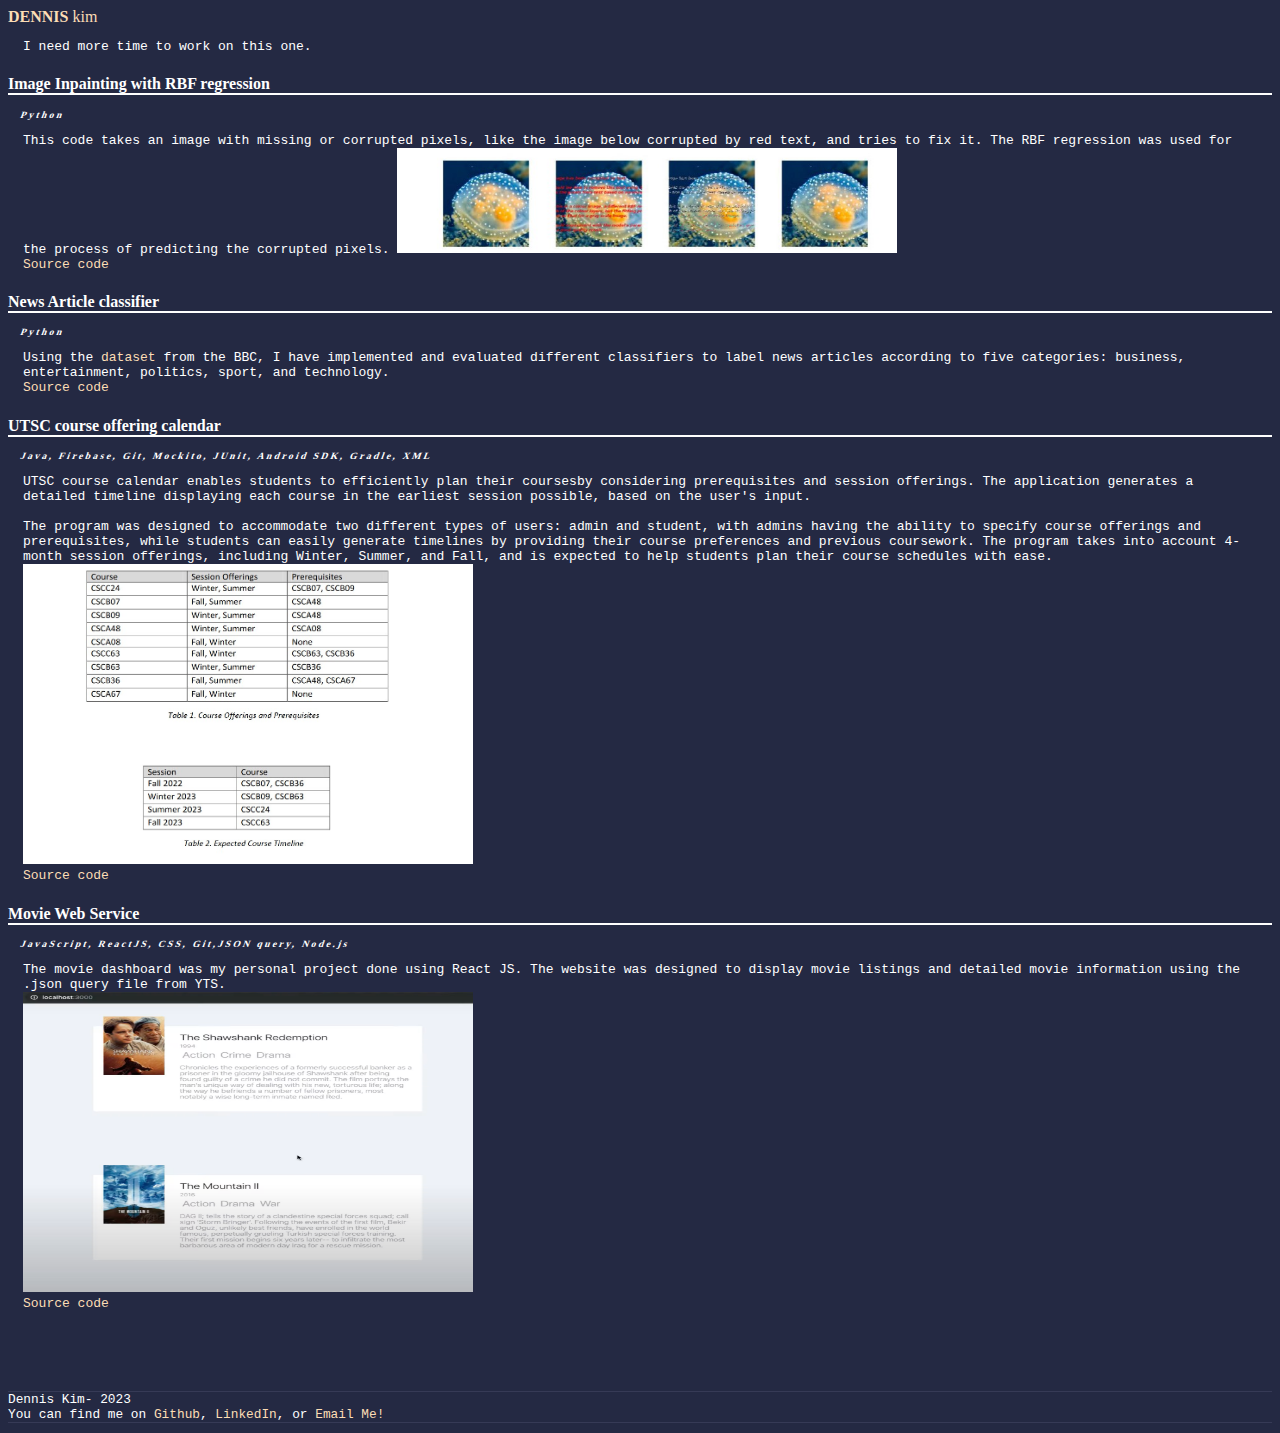
==== projects.html @ e50ee2b8 "Update projects.html" ====
<!DOCTYPE HTML>
<html>
	<head>
		<title>Writing</title>
		<meta charset="utf-8" />
		<meta name="viewport" content="width=device-width, initial-scale=1, user-scalable=no" />
		<link rel="stylesheet" href="style.css" />
		<style>
			body{
				overflow: show;
			}
		</style>
	</head>
	<body class="is-preload">

		<!-- Wrapper -->
			<div id="wrapper">
                <header class="major">
                    <a href="index.html"><strong>DENNIS </strong> <span>kim </span></a>
                  </header>
				  <div class="content">
					<p>I need more time to work on this one.</p>
					
				</div>
				<article>
				  <header class="major">
						<h4>Image Inpainting with RBF regression</h4>
						<h6>Python</h6>
						<p>This code takes an image with missing or corrupted pixels, like the image below
						corrupted by red text, and tries to fix it. The RBF regression was used for the process of predicting the corrupted pixels. 
						<img src="./assets/Image_inpainting.jpg" width="500">
						<br>
						<a href="https://github.com/alvolate/">Source code</a>
					</p>
					</header>
				</article>
				<article>
					<h4>News Article classifier</h4>
					<h6>Python</h6>
					<p>Using the <a href="http://mlg.ucd.ie/datasets/bbc.html">dataset</a> from the BBC, I have implemented and evaluated different
						classifiers to label news articles according to five categories: business, entertainment, politics,
						sport, and technology. <br>
						<a href="https://github.com/alvolate/">Source code</a>
						<br>
					</p>
				  </article>
				<article>		
					<h4>UTSC course offering calendar</h4>
					<h6>Java, Firebase, Git, Mockito, JUnit, Android SDK, Gradle, XML</h6>
					<p>UTSC course calendar enables students to efficiently plan their coursesby considering prerequisites and session offerings. The application generates a detailed timeline displaying each course in the earliest session possible, based on the user's input. <br><br>The program was designed to accommodate two different types of users: admin and student, with admins having the ability to specify course offerings and prerequisites, while students can easily generate timelines by providing their course preferences and previous coursework. The program takes into account 4-month session offerings, including Winter, Summer, and Fall, and is expected to help students plan their course schedules with ease.
					<br><img src="./assets/android_project.jpg" height="300" width="450">
					<br>
					<a href="https://github.com/dhsmfdmstoday/CSCB07_project_group2">Source code</a>
					</p>
				</article>
				<article>
					<h4>Movie Web Service</h4>
					<h6>JavaScript, ReactJS, CSS, Git,JSON query, Node.js</h6>
					<p>The movie dashboard was my personal project done using React JS. 
					The website was designed to display movie listings and detailed movie information using the .json query file from YTS.
					<br><img src="./assets/movie.jpg" height="300" width="450">
					<br>
					<a href="https://github.com/alvolate">Source code</a>
					</p>
				</article>
				
			</div>

			<br>
			<br>
			<br>

            <footer id="footer">
				<ul class="copyright">
					<li>Dennis Kim- 2023</li>
					<li>You can find me on&nbsp <a rel="noopener noreferrer" target="_blank" href='https://github.com/alvolate'>Github</a>, <a rel="noopener noreferrer" target="_blank" href='https://www.linkedin.com/in/taeyang-kim-4b03581b8/'>&nbspLinkedIn</a>, or <a rel="noopener noreferrer" target="_blank" href='mailto:taeyang.kim@mail.utoronto.ca'>&nbspEmail Me!</a></li>
	
				</ul>
			</footer>


	</body>
</html>
---- style.css ----
:root {
    --trans:250px;
}
body{
    background: #242943;

    color: #ffffff;
    
}
p{
    margin-left: 15px;
    margin-right:15px;
    font-family: 'Space Mono', monospace;
    font-size: 13px;
}

h5{
    position: absolute;
    right: 25pt;
    top: 25%;
    color:black;
	font-family: "Times New Roman", Times, serif;
    user-select: none;
}
h5:hover {
    transform: translateY(2pt) translateX(2pt);
}
a {
    color: #fcddb5;
    text-decoration: none;
}
li {
    display: inline;
    font-family: 'Space Mono', monospace;
    display:flex;
    margin:px;
}
.active {
    text-decoration: none;
    color: #9bf1ff;  
}
.topborder{
    border-top: solid 5px rgba(212, 212, 255, 0.1);
}
.square {
    width: 150px;
    height: 120px;
    position: absolute;
    transform: translate(-50%, -50%);
    background-color: white;
    border: 1px solid black;

}
a:hover {
    color: #9bf1ff;  
    transform: translateY(2px) translateX(2px);
}


#wheel {
    position: absolute;
    width: 100vw;
    height: 100vh;
    display: flex;
    justify-content: center;
    align-items: center;
    bottom:0;
    margin-bottom: -70vh;
    border-radius: 10px;
    z-index: -1;
}
#wheel .square {
    position: absolute;
    overflow:hidden;
    cursor: pointer;
}

#wheel .square:nth-child(1) {
    transform: rotate(0deg) translateX(var(--trans)) ;
}
#wheel .square:nth-child(2) {
    transform: rotate(22.5deg) translateX(var(--trans)) ;
}
#wheel .square:nth-child(3) {
    transform: rotate(45deg) translateX(var(--trans)) ;
}
#wheel .square:nth-child(4) {
    transform: rotate(67.5deg)   translateX(var(--trans));
}

#wheel .square:nth-child(5) {
    transform: rotate(90deg) translateX(var(--trans)) ;
}

#wheel .square:nth-child(6) {
    transform: rotate(112.5deg) translateX(var(--trans)) ;
}
#wheel .square:nth-child(7) {
    transform: rotate(135deg) translateX(var(--trans)) ;
}

#wheel .square:nth-child(8) {
    transform: rotate(157.5deg) translateX(var(--trans)) ;
}

#wheel .square:nth-child(9) {
    transform: rotate(180deg) translateX(var(--trans)) ;
}
#wheel .square:nth-child(10) {
    transform: rotate(202.5deg) translateX(var(--trans));
}

#wheel .square:nth-child(11) {
    transform: rotate(225deg) translateX(var(--trans)) ;
}

#wheel .square:nth-child(12) {
    transform: rotate(247.5deg) translateX(var(--trans)) ;
}
#wheel .square:nth-child(13) {
    transform: rotate(270deg) translateX(var(--trans)) ;
}

#wheel .square:nth-child(14) {
    transform: rotate(292.5deg) translateX(var(--trans)) ;
}
#wheel .square:nth-child(15) {
    transform: rotate(315deg) translateX(var(--trans));

}
#wheel .square:nth-child(16) {
    transform: rotate(337.5deg) translateX(var(--trans)) ;
    
}
footer .copyright {
    border-top: solid 1px rgba(212, 212, 255, 0.1);
	border-bottom: solid 1px rgba(212, 212, 255, 0.1);
    font-size: 0.8em;

	padding-left: 0;
}   

@media screen and (max-height: 600px) {
    :root {
        --trans:40vh;
    }
    .square {
        width: 20vh;
        height: 15vh;
        position: absolute;
        transform: translate(-50%, -50%);
        background-color: white;
        border: 1px solid black;
    
    }
}
@media screen and (max-height: 350px) {
    :root {
        --trans:40vh;
    }
    .square {
        width: 0vh;
        height: 0vh;
        position: relative;
        transform: translate(-50%, -50%);
        border: 0px ;
    
    }
}
h4{
	content: '';
	border-bottom: solid 2px ;
	margin-bottom:10pt;
	display: block;
	width: 100%;
}
h6{
	font-size: 0.6em;
	font-weight: 600;
	letter-spacing: 0.25em;
	margin-bottom: 10pt;
	margin-top: 0;
	margin-left: 10pt;
	transform: skew(-20deg);
}
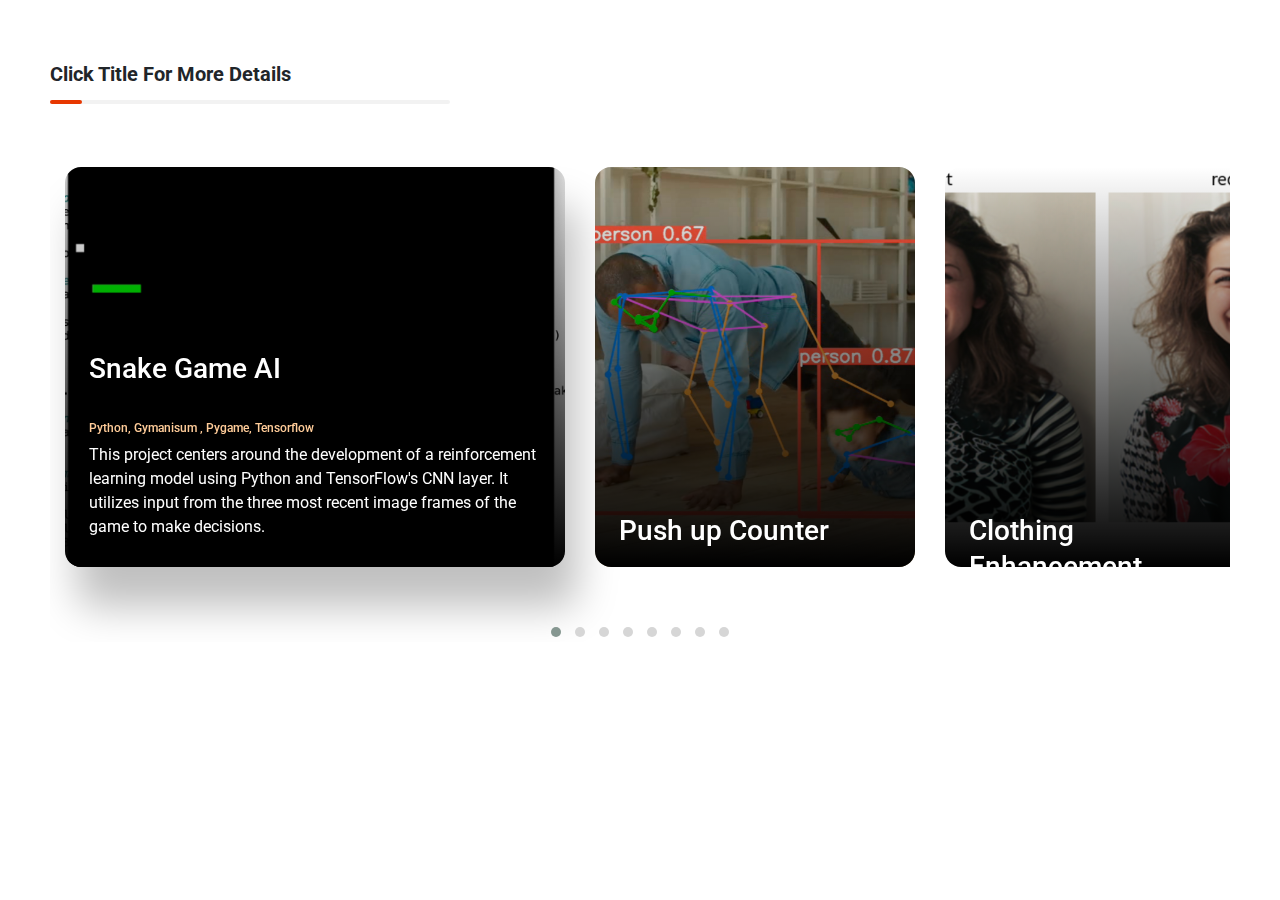
==== commit 0f845835: "updated projects and resume" ====
--- a/projects.html
+++ b/projects.html
@@ -1,83 +1,406 @@
-<!DOCTYPE HTML>
-<html>
-	<head>
-		<title>Writing</title>
-		<meta charset="utf-8" />
-		<meta name="viewport" content="width=device-width, initial-scale=1, user-scalable=no" />
-		<link rel="stylesheet" href="style.css" />
-		<style>
-			body{
-				overflow: show;
-			}
-		</style>
-	</head>
-	<body class="is-preload">
+<!DOCTYPE html><html lang="en"><head>
+    <meta charset="UTF-8">
+    
 
-		<!-- Wrapper -->
-			<div id="wrapper">
-                <header class="major">
-                    <a href="index.html"><strong>DENNIS </strong> <span>kim </span></a>
-                  </header>
-				  <div class="content">
-					<p>I need more time to work on this one.</p>
-					
-				</div>
-				<article>
-				  <header class="major">
-						<h4>Image Inpainting with RBF regression</h4>
-						<h6>Python</h6>
-						<p>This code takes an image with missing or corrupted pixels, like the image below
-						corrupted by red text, and tries to fix it. The RBF regression was used for the process of predicting the corrupted pixels. 
-						<img src="./assets/Image_inpainting.jpg" width="500">
-						<br>
-						<a href="https://github.com/alvolate/">Source code</a>
-					</p>
-					</header>
-				</article>
-				<article>
-					<h4>News Article classifier</h4>
-					<h6>Python</h6>
-					<p>Using the <a href="http://mlg.ucd.ie/datasets/bbc.html">dataset</a> from the BBC, I have implemented and evaluated different
-						classifiers to label news articles according to five categories: business, entertainment, politics,
-						sport, and technology. <br>
-						<a href="https://github.com/alvolate/">Source code</a>
-						<br>
-					</p>
-				  </article>
-				<article>		
-					<h4>UTSC course offering calendar</h4>
-					<h6>Java, Firebase, Git, Mockito, JUnit, Android SDK, Gradle, XML</h6>
-					<p>UTSC course calendar enables students to efficiently plan their coursesby considering prerequisites and session offerings. The application generates a detailed timeline displaying each course in the earliest session possible, based on the user's input. <br><br>The program was designed to accommodate two different types of users: admin and student, with admins having the ability to specify course offerings and prerequisites, while students can easily generate timelines by providing their course preferences and previous coursework. The program takes into account 4-month session offerings, including Winter, Summer, and Fall, and is expected to help students plan their course schedules with ease.
-					<br><img src="./assets/android_project.jpg" height="300" width="450">
-					<br>
-					<a href="https://github.com/dhsmfdmstoday/CSCB07_project_group2">Source code</a>
-					</p>
-				</article>
-				<article>
-					<h4>Movie Web Service</h4>
-					<h6>JavaScript, ReactJS, CSS, Git,JSON query, Node.js</h6>
-					<p>The movie dashboard was my personal project done using React JS. 
-					The website was designed to display movie listings and detailed movie information using the .json query file from YTS.
-					<br><img src="./assets/movie.jpg" height="300" width="450">
-					<br>
-					<a href="https://github.com/alvolate">Source code</a>
-					</p>
-				</article>
-				
-			</div>
+  
+    <title> Expandable Animated Card Slider</title>
+  
+    <link rel="stylesheet" href="https://cdnjs.cloudflare.com/ajax/libs/twitter-bootstrap/4.5.0/css/bootstrap.min.css">
+    <link rel="stylesheet" href="https://cdnjs.cloudflare.com/ajax/libs/OwlCarousel2/2.3.4/assets/owl.carousel.min.css">
+    <link rel="stylesheet" href="https://cdnjs.cloudflare.com/ajax/libs/OwlCarousel2/2.3.4/assets/owl.theme.default.css">
+    
+  <style>
+  @charset "utf-8";
+  
+  /******* Fonts Import Start **********/
+  @import url("https://fonts.googleapis.com/css2?family=Roboto:wght@400;700&display=swap");
+  /********* Fonts Face CSS End **********/
+  
+  /******* Common Element CSS Start ******/
+  * {
+    margin: 0px;
+    padding: 0px;
+  }
+  body {
+    font-family: "Roboto", sans-serif;
+    font-size: 16px;
+  }
+  .clear {
+    clear: both;
+  }
+  img {
+    max-width: 100%;
+    border: 0px;
+  }
+  ul,
+  ol {
+    list-style: none;
+  }
+  a {
+    text-decoration: none;
+    color: inherit;
+    outline: none;
+    transition: all 0.4s ease-in-out;
+    -webkit-transition: all 0.4s ease-in-out;
+  }
+  a:focus,
+  a:active,
+  a:visited,
+  a:hover {
+    text-decoration: none;
+    outline: none;
+  }
+  a:hover {
+    color: #e73700;
+  }
+  h2 {
+    margin-bottom: 48px;
+    padding-bottom: 16px;
+    font-size: 20px;
+    line-height: 28px;
+    font-weight: 700;
+    position: relative;
+    text-transform: capitalize;
+  }
+  h3 {
+    margin: 0 0 10px;
+    font-size: 28px;
+    line-height: 36px;
+  }
+  button {
+    outline: none !important;
+  }
+  /******* Common Element CSS End *********/
+  
+  /* -------- title style ------- */
+  .line-title {
+    position: relative;
+    width: 400px;
+  }
+  .line-title::before,
+  .line-title::after {
+    content: "";
+    position: absolute;
+    bottom: 0;
+    left: 0;
+    height: 4px;
+    border-radius: 2px;
+  }
+  .line-title::before {
+    width: 100%;
+    background: #f2f2f2;
+  }
+  .line-title::after {
+    width: 32px;
+    background: #e73700;
+  }
+  
+  /******* Middle section CSS Start ******/
+  /* -------- Landing page ------- */
+  .game-section {
+    padding: 60px 50px;
+  }
+  .game-section .owl-stage {
+    margin: 15px 0;
+    display: flex;
+    display: -webkit-flex;
+  }
+  .game-section .item {
+    margin: 0 15px 60px;
+    width: 320px;
+    height: 400px;
+    display: flex;
+    display: -webkit-flex;
+    align-items: flex-end;
+    -webkit-align-items: flex-end;
+    background: #343434 no-repeat center center / cover;
+    border-radius: 16px;
+    overflow: hidden;
+    position: relative;
+    transition: all 0.4s ease-in-out;
+    -webkit-transition: all 0.4s ease-in-out;
+    cursor: pointer;
+  }
+  .game-section .item.active {
+    width: 500px;
+    box-shadow: 12px 40px 40px rgba(0, 0, 0, 0.25);
+    -webkit-box-shadow: 12px 40px 40px rgba(0, 0, 0, 0.25);
+  }
+  .game-section .item:after {
+    content: "";
+    display: block;
+    position: absolute;
+    height: 100%;
+    width: 100%;
+    left: 0;
+    top: 0;
+    background-image: linear-gradient(rgba(0, 0, 0, 0), rgba(0, 0, 0, 1));
+  }
+  .game-section .item-desc {
+    padding: 0 24px 12px;
+    color: #fff;
+    position: relative;
+    z-index: 1;
+    overflow: hidden;
+    transform: translateY(calc(100% - 54px));
+    -webkit-transform: translateY(calc(100% - 54px));
+    transition: all 0.4s ease-in-out;
+    -webkit-transition: all 0.4s ease-in-out;
+  }
+  .game-section .item.active .item-desc {
+    transform: none;
+    -webkit-transform: none;
+  }
+  .game-section .item-desc p {
+    opacity: 0;
+    -webkit-transform: translateY(32px);
+    transform: translateY(32px);
+    transition: all 0.4s ease-in-out 0.2s;
+    -webkit-transition: all 0.4s ease-in-out 0.2s;
+  }
+  .game-section .item.active .item-desc p {
+    opacity: 1;
+    -webkit-transform: translateY(0);
+    transform: translateY(0);
+  }
+  .game-section .owl-theme.custom-carousel .owl-dots {
+    margin-top: -20px;
+    position: relative;
+    z-index: 5;
+  }
+  /******** Middle section CSS End *******/
+  
+  /***** responsive css Start ******/
+  
+  @media (min-width: 992px) and (max-width: 1199px) {
+    h2 {
+      margin-bottom: 32px;
+    }
+    h3 {
+      margin: 0 0 8px;
+      font-size: 24px;
+      line-height: 32px;
+    }
+  
+    /* -------- Landing page ------- */
+    .game-section {
+      padding: 50px 30px;
+    }
+    .game-section .item {
+      margin: 0 12px 60px;
+      width: 260px;
+      height: 360px;
+    }
+    .game-section .item.active {
+      width: 400px;
+    }
+    .game-section .item-desc {
+      transform: translateY(calc(100% - 46px));
+      -webkit-transform: translateY(calc(100% - 46px));
+    }
+  }
+  
+  @media (min-width: 768px) and (max-width: 991px) {
+    h2 {
+      margin-bottom: 32px;
+    }
+    h3 {
+      margin: 0 0 8px;
+      font-size: 24px;
+      line-height: 32px;
+    }
+    .line-title {
+      width: 330px;
+    }
+  
+    /* -------- Landing page ------- */
+    .game-section {
+      padding: 50px 30px 40px;
+    }
+    .game-section .item {
+      margin: 0 12px 60px;
+      width: 240px;
+      height: 330px;
+    }
+    .game-section .item.active {
+      width: 360px;
+    }
+    .game-section .item-desc {
+      transform: translateY(calc(100% - 42px));
+      -webkit-transform: translateY(calc(100% - 42px));
+    }
+  }
+  
+  @media (max-width: 767px) {
+    body {
+      font-size: 14px;
+    }
+    h2 {
+      margin-bottom: 20px;
+    }
+    h3 {
+      margin: 0 0 8px;
+      font-size: 19px;
+      line-height: 24px;
+    }
+    .line-title {
+      width: 250px;
+    }
+  
+    /* -------- Landing page ------- */
+    .game-section {
+      padding: 30px 15px 20px;
+    }
+    .game-section .item {
+      margin: 0 10px 40px;
+      width: 200px;
+      height: 280px;
+    }
+    .game-section .item.active {
+      width: 270px;
+      box-shadow: 6px 10px 10px rgba(0, 0, 0, 0.25);
+      -webkit-box-shadow: 6px 10px 10px rgba(0, 0, 0, 0.25);
+    }
+    .game-section .item-desc {
+      padding: 0 14px 5px;
+      transform: translateY(calc(100% - 42px));
+      -webkit-transform: translateY(calc(100% - 42px));
+    }
+  }
+  </style>
+  
+    <script>
+    window.console = window.console || function(t) {};
+  </script>
+  
+    
+    
+  </head>
+  
+  <body translate="no">
+    <section class="game-section">
+      <h2 class="line-title">Click title for more details</h2>
+      <div class="owl-carousel custom-carousel owl-theme">
+         <div class="item active" style="background-image: url(images/snake_game_img.png);">
+          <div class="item-desc">
+            <h3><a href="https://github.com/alvolate/snake_game">Snake Game AI</a></h3>
+            <br/>
+            <h6 style="font-size: 0.75rem; color: #ffcc99;">Python, Gymanisum , Pygame, Tensorflow</h6>
+            <p>This project centers around the development of a reinforcement learning model using Python and TensorFlow's CNN layer. 
+              It utilizes input from the three most recent image frames of the game to make decisions.
+            </p>
+          </div>
+        </div>
+        <div class="item" style="background-image: url(images/push_up_count.png);">
+          <div class="item-desc">
+            <h3><a href="https://github.com/alvolate/push_up">Push up Counter</a></h3>
+            <br/>
+            <h6 style="font-size: 0.75rem; color: #ffcc99;">Python, OpenCV, YOLO</h6>
+            <p>This project utilizes YOLO pose estimation to count the number of push-ups in real-time video.
+            </p>
+          </div>
+        </div>
+        <div class="item" style="background-image: url(images/cloth_example.png);">
+          <div class="item-desc">
+            <h3><a href="https://github.com/alvolate/cloth_enhance#clothing-enhancement">Clothing Enhancement</a></h3>
+            <br/>
+            <h6 style="font-size: 0.75rem; color: #ffcc99;">Python, PyTorch, HuggingFace, SAM</h6>
+            <p>Utilizing stable diffusion and image segmentation concepts, this project reimagines a person's clothing by repainting it, responding to given prompts or input.
+            </p>
+          </div>
+        </div>
+        <div class="item" style="background-image: url(images/opencv_c.png);">
+          <div class="item-desc">
+            <h3><a href="https://github.com/alvolate/opencv_c">Motion Detection</a></h3>
+            <br/>
+            <h6 style="font-size: 0.75rem; color: #ffcc99;">C++, OpenCV</h6>
+            <p>This project captures and saves images automatically when movement is detected in real-time camera footage.
+            </p>
+          </div>
+        </div>
+        <div class="item" style="background-image: url(images/image001.png);">
+          <div class="item-desc">
+            <h3><a href="https://github.com/alvolate/platform_game">Platform game</a></h3>
+            <br/>
+            <h6 style="font-size: 0.75rem; color: #ffcc99;">MIPS assembly language</h6>
+            <p>This project involves the development of a platform game entirely programmed in MIPS assembly language
+            </p>
+          </div>
+        </div>
+        <div class="item" style="background-image: url(images/Image_inpainting.jpg);">
+          <div class="item-desc">
+            <h3><a href="https://github.com/alvolate/Image_RBFRegression">Image Inpainting</a></h3>
+            <br/>
+            <h6 style="font-size: 0.75rem; color: #ffcc99;">Python</h6>
+            <p>This project addresses images with missing or corrupted pixels, such as the example below, affected by red text, and endeavors to rectify the issue.
+               The process involves employing RBF regression to predict and restore the corrupted pixels.</p>
+          </div>
+        </div>
+        <div class="item" style="background-image: url(/images/sns_clone.png);">
+          <div class="item-desc">
+            <h3><a href="https://alvolate.github.io/SNS_clone/">SNS clone</a></h3>
+            <br/>
+            <h6 style="font-size: 0.75rem; color: #ffcc99;">React, Firebase</h6>
+            <p>This project involves the creation of a Twitter clone website, with React for the front-end and Firebase serving as the backend.</p>
+          </div>
+        </div>
+        <div class="item" style="background-image: url(images/android_project.jpg);">
+          <div class="item-desc">
+            <h3><a href="https://github.com/dhsmfdmstoday/CSCB07_project_group2">UofT calendar</a></h3>
+            <br/>
+            <h6 style="font-size: 0.75rem; color: #ffcc99;">Java, Firebase, Git, Mockito, JUnit, Android SDK, Gradle, XML</h6>
+            <p>UTSC course calendar enables students to efficiently plan their coursesby considering prerequisites and session offerings. The application generates a detailed timeline displaying each course in the earliest session possible, based on the user's input. </p>
+          </div>
+        </div>
+      </div>
+      </div>
+    </section>
+    <!-- <section class="game-section">
 
-			<br>
-			<br>
-			<br>
+      
 
-            <footer id="footer">
-				<ul class="copyright">
-					<li>Dennis Kim- 2023</li>
-					<li>You can find me on&nbsp <a rel="noopener noreferrer" target="_blank" href='https://github.com/alvolate'>Github</a>, <a rel="noopener noreferrer" target="_blank" href='https://www.linkedin.com/in/taeyang-kim-4b03581b8/'>&nbspLinkedIn</a>, or <a rel="noopener noreferrer" target="_blank" href='mailto:taeyang.kim@mail.utoronto.ca'>&nbspEmail Me!</a></li>
-	
-				</ul>
-			</footer>
-
-
-	</body>
-</html>
+          <h3>Far Cry 5</h3>
+          <p>Far Cry 5 is a 2018 first-person shooter game developed by Ubisoft.
+            which was a community-created mod for Blizzard Entertainment's Warcraft III.</p>
+        </div>
+      </div></div><div class="owl-item cloned" style="width: auto;"><div class="item active" style="background-image: url(https://www.yudiz.com/codepen/expandable-animated-card-slider/dota-2.jpg);">
+        <div class="item-desc">
+          <h3>Dota 2</h3>
+          <p>Dota 2 is a multiplayer online battle arena by Valve. The game is a sequel to Defense of the
+            Ancients, which was a community-created mod for Blizzard Entertainment's Warcraft III.</p>
+        </div>
+      </div></div><div class="owl-item cloned" style="width: auto;"><div class="item" style="background-image: url(https://www.yudiz.com/codepen/expandable-animated-card-slider/winter-3.jpg);">
+        <div class="item-desc">
+          <h3>The Witcher 3</h3>
+          <p>The Witcher 3 is a multiplayer online battle arena by Valve. The game is a sequel to Defense
+            of the Ancients, which was a community-created mod for Blizzard Entertainment's Warcraft III.</p>
+        </div>
+      </div></div><div class="owl-item cloned" style="width: auto;"><div class="item" style="background-image: url(https://www.yudiz.com/codepen/expandable-animated-card-slider/rdr-2.jpg);">
+        <div class="item-desc">
+          <h3>RDR 2</h3>
+          <p>RDR 2 is a multiplayer online battle arena by Valve. The game is a sequel to Defense of the
+            Ancients, which was a community-created mod for Blizzard Entertainment's Warcraft III.</p>
+        </div> 
+  </section> -->
+    <script src="https://cdnjs.cloudflare.com/ajax/libs/jquery/3.5.1/jquery.min.js"></script>
+  <script src="https://cdnjs.cloudflare.com/ajax/libs/OwlCarousel2/2.3.4/owl.carousel.min.js"></script>
+        <script id="rendered-js">
+  $(".custom-carousel").owlCarousel({
+    autoWidth: true,
+    loop: true });
+  
+  $(document).ready(function () {
+    $(".custom-carousel .item").click(function () {
+      $(".custom-carousel .item").not($(this)).removeClass("active");
+      $(this).toggleClass("active");
+    });
+  });
+  //# sourceURL=pen.js
+      </script>
+  
+    
+  
+  
+  
+    </body>
+  </html>